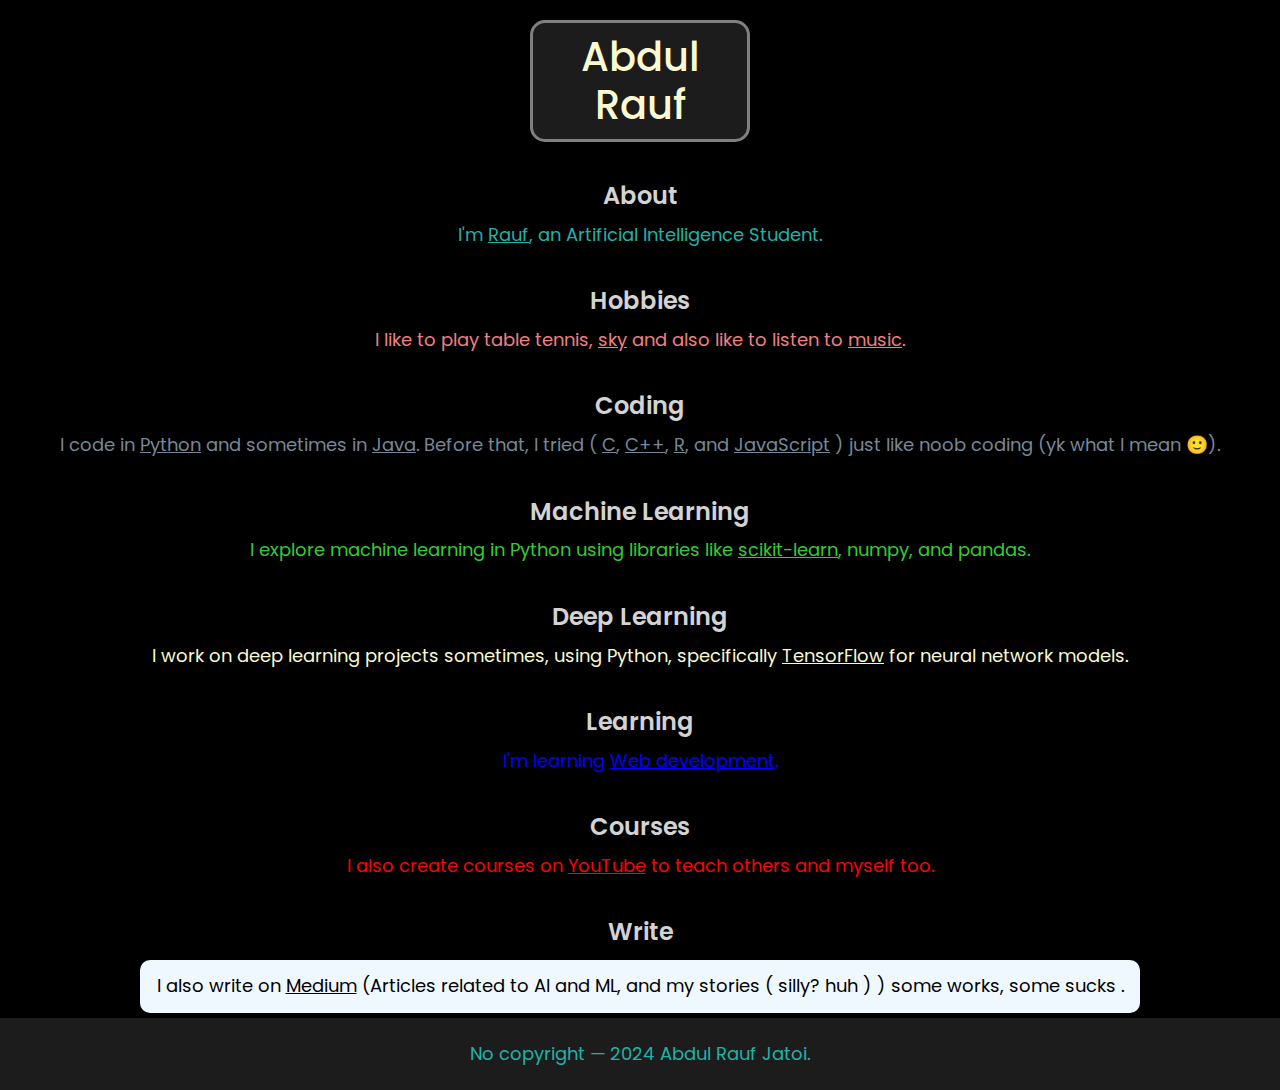
==== index.html @ 325817ca "done" ====
<!DOCTYPE html>
<html lang="en">
    <head>
        <meta charset="UTF-8">
        <meta name="viewport" content="width=device-width, initial-scale=1.0">
        <title> Me 🙂 </title>
        <link href="https://cdn.jsdelivr.net/npm/bootstrap@5.3.3/dist/css/bootstrap.min.css" rel="stylesheet" integrity="sha384-QWTKZyjpPEjISv5WaRU9OFeRpok6YctnYmDr5pNlyT2bRjXh0JMhjY6hW+ALEwIH" crossorigin="anonymous">
        <link href="https://fonts.googleapis.com/css2?family=Poppins:wght@300;400;600&display=swap" rel="stylesheet">
        <link rel="stylesheet" href="styles.css">
    </head>
    <body>
        <h1>Abdul Rauf</h1>
        <h4>About</h4>
        <p>I'm <a href="https://rauf-psi.vercel.app/">Rauf</a>, an Artificial Intelligence Student.</p>
        <h4>Hobbies</h4>
        <p id="pink">I like to play table tennis, <a href="https://www.thatskygame.com/">sky</a> and also like to listen to <a href="https://open.spotify.com/playlist/6G0TG4a2A2V7qwybVk9O2G?si=3ef2ab17ec194b6c">music</a>.</p>
        <h4>Coding</h4>
        <p id="purple">I code in <a href="https://www.python.org/doc/">Python</a> and sometimes in <a href="https://docs.oracle.com/javase/tutorial/">Java</a>. Before that, I tried ( <a href="https://devdocs.io/c/">C</a>, <a href="https://isocpp.org/">C++</a>, <a href="https://www.r-project.org/">R</a>, and <a href="https://developer.mozilla.org/en-US/docs/Web/JavaScript">JavaScript</a> ) just like noob coding (yk what I mean 🙂).</p>
        <h4>Machine Learning</h4>
        <p id="green">I explore machine learning in Python using libraries like <a href="https://scikit-learn.org/stable/">scikit-learn</a>, numpy, and pandas.</p>
        <h4>Deep Learning</h4>
        <p id="yellow">I work on deep learning projects sometimes, using Python, specifically <a href="https://www.tensorflow.org/">TensorFlow</a> for neural network models.</p>
        <h4>Learning</h4>
        <p id="darkblue">I'm learning <a href="https://cs50.harvard.edu/web/2020/">Web development</a>.</p>
        <h4>Courses</h4>
        <p id="red">I also create courses on <a href="https://www.youtube.com/@raufp11">YouTube</a> to teach others and myself too.</p>
        <h4>Write</h4>
        <p id="black">I also write on <a href="https://medium.com/@raufpokemon00">Medium</a> (Articles related to AI and ML, and my stories ( silly? huh  ) ) some works, some sucks .</p>
        <footer>
            <p>No copyright &mdash; 2024 Abdul Rauf Jatoi.</p>
        </footer>
    </body>
</html>
---- styles.css ----
body {
    font-family: 'Poppins', sans-serif;
    background-color: black;
    color: white;
    margin: 0;
    padding: 0;
    display: flex;
    flex-direction: column;
    min-height: 100vh;
}
h1 {
    text-align: center;
    border: 3px solid grey;
    width: 220px;
    margin: 20px auto;
    padding: 10px;
    border-radius: 15px;
    box-shadow: 0px 8px 15px rgba(0, 0, 0, 0.3);
    background-color: #1c1c1c;
    color: lightgoldenrodyellow;
}
h4 {
    color: lightgrey;
    text-align: center;
    margin-top: 20px;
    font-weight: 600;
}
p {
    font-size: 18px;
    color: lightseagreen;
    text-align: center;
    line-height: 1.8;
    padding: 0 20px;
}
#pink {
    color: lightcoral;
}
#purple {
    color: lightslategray;
}
#green {
    color: limegreen;
}
#yellow {
    color: lightgoldenrodyellow;
}
#darkblue {
    color: blue;
}
#red {
    color: red;
}
#black {
    color: black;
    background-color: aliceblue;
    width: 90%;
    max-width: 1000px;
    margin: 5px auto; 
    padding: 10px; 
    border-radius: 10px; 
    box-shadow: 0px 4px 10px rgba(0, 0, 0, 0.2); 
}
footer {
    margin-top: auto;
    padding: 20px;
    background-color: #1c1c1c;
    text-align: center;
    color: lightgrey;
    font-size: 14px;
}
footer p {
    margin: 0;
}
a {
    color: inherit;
    text-decoration: underline;
}
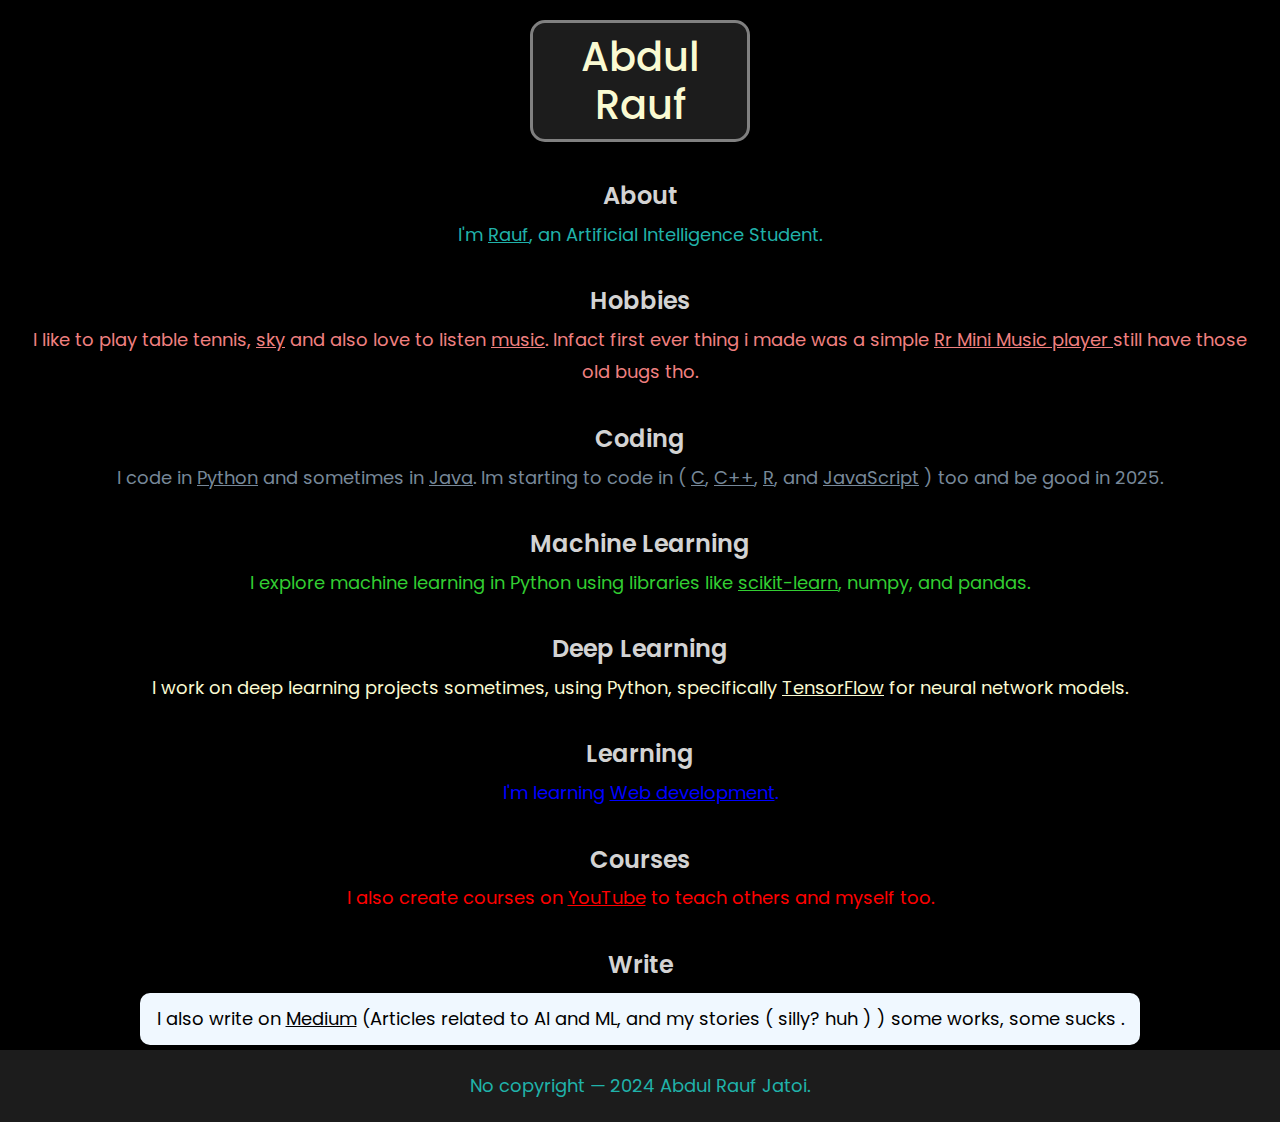
==== commit 08c492ab: "Update index.html" ====
--- a/index.html
+++ b/index.html
@@ -13,9 +13,9 @@
         <h4>About</h4>
         <p>I'm <a href="https://rauf-psi.vercel.app/">Rauf</a>, an Artificial Intelligence Student.</p>
         <h4>Hobbies</h4>
-        <p id="pink">I like to play table tennis, <a href="https://www.thatskygame.com/">sky</a> and also like to listen to <a href="https://open.spotify.com/playlist/6G0TG4a2A2V7qwybVk9O2G?si=3ef2ab17ec194b6c">music</a>.</p>
+        <p id="pink">I like to play table tennis, <a href="https://www.thatskygame.com/">sky</a> and also love to listen <a href="https://open.spotify.com/playlist/6G0TG4a2A2V7qwybVk9O2G?si=3ef2ab17ec194b6c">music</a>. Infact first ever thing i made was a simple <a href="https://rr-music.vercel.app/"> Rr Mini Music player </a> still have those old bugs tho. </p>
         <h4>Coding</h4>
-        <p id="purple">I code in <a href="https://www.python.org/doc/">Python</a> and sometimes in <a href="https://docs.oracle.com/javase/tutorial/">Java</a>. Before that, I tried ( <a href="https://devdocs.io/c/">C</a>, <a href="https://isocpp.org/">C++</a>, <a href="https://www.r-project.org/">R</a>, and <a href="https://developer.mozilla.org/en-US/docs/Web/JavaScript">JavaScript</a> ) just like noob coding (yk what I mean 🙂).</p>
+        <p id="purple">I code in <a href="https://www.python.org/doc/">Python</a> and sometimes in <a href="https://docs.oracle.com/javase/tutorial/">Java</a>. Im starting to code in  ( <a href="https://devdocs.io/c/">C</a>, <a href="https://isocpp.org/">C++</a>, <a href="https://www.r-project.org/">R</a>, and <a href="https://developer.mozilla.org/en-US/docs/Web/JavaScript">JavaScript</a> ) too and be good in 2025.</p>
         <h4>Machine Learning</h4>
         <p id="green">I explore machine learning in Python using libraries like <a href="https://scikit-learn.org/stable/">scikit-learn</a>, numpy, and pandas.</p>
         <h4>Deep Learning</h4>
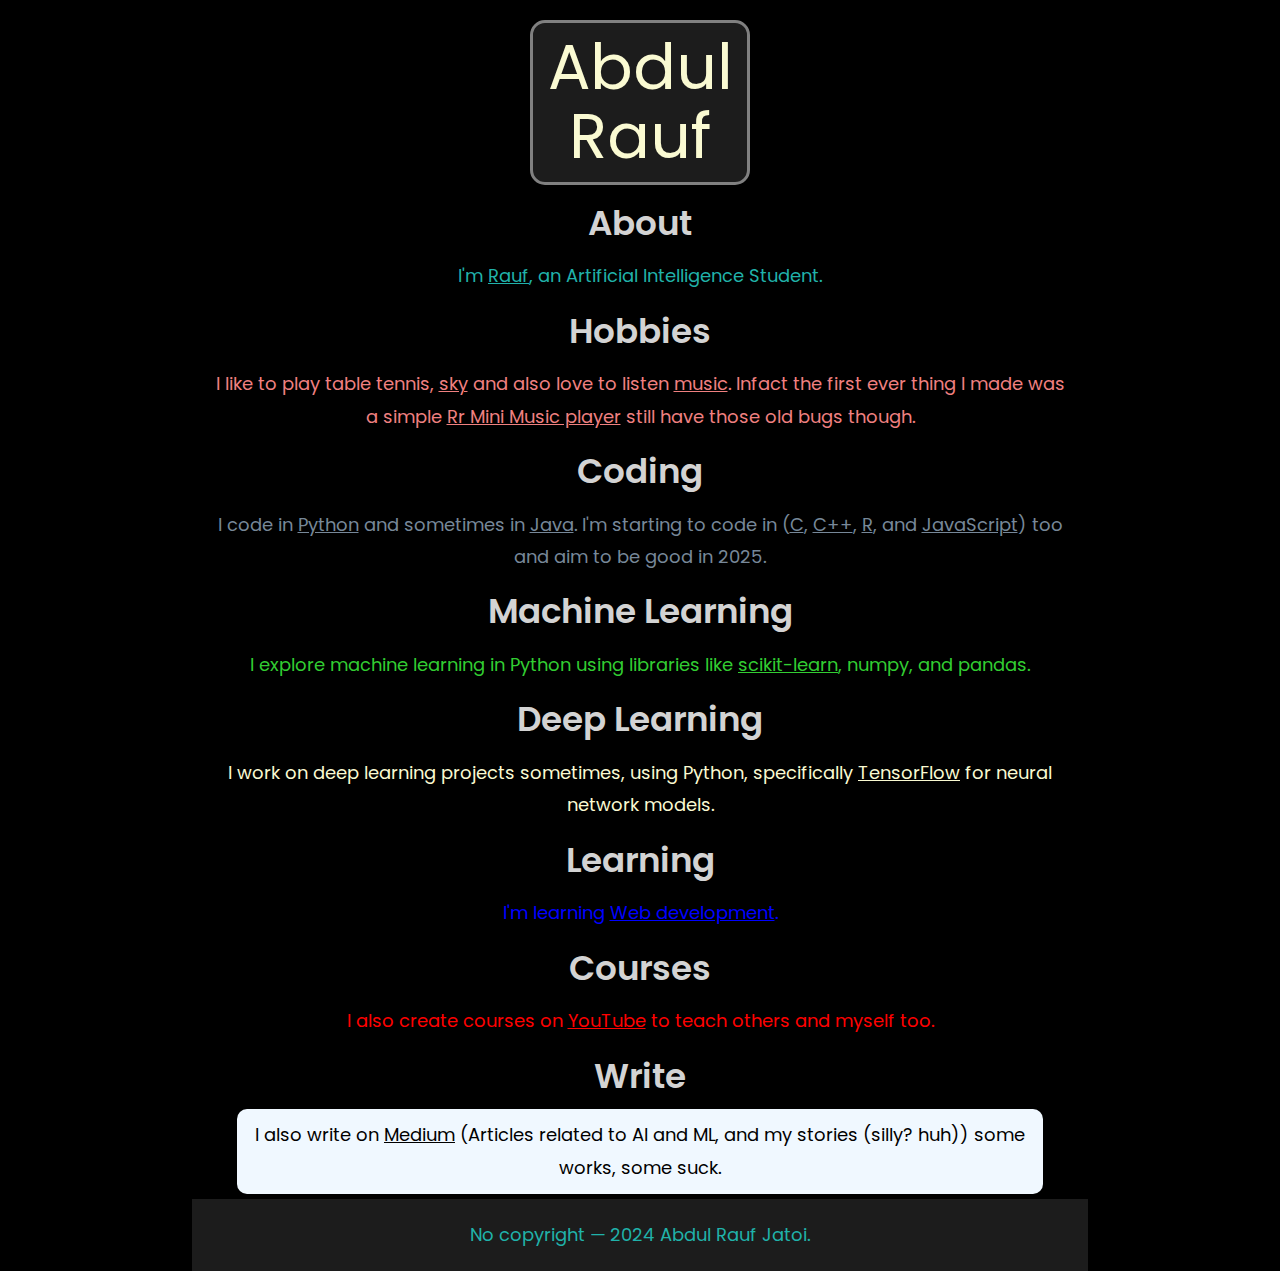
==== commit e25acbc4: "try some css libs" ====
--- a/index.html
+++ b/index.html
@@ -1,33 +1,43 @@
 <!DOCTYPE html>
 <html lang="en">
-    <head>
-        <meta charset="UTF-8">
-        <meta name="viewport" content="width=device-width, initial-scale=1.0">
-        <title> Me 🙂 </title>
-        <link href="https://cdn.jsdelivr.net/npm/bootstrap@5.3.3/dist/css/bootstrap.min.css" rel="stylesheet" integrity="sha384-QWTKZyjpPEjISv5WaRU9OFeRpok6YctnYmDr5pNlyT2bRjXh0JMhjY6hW+ALEwIH" crossorigin="anonymous">
-        <link href="https://fonts.googleapis.com/css2?family=Poppins:wght@300;400;600&display=swap" rel="stylesheet">
-        <link rel="stylesheet" href="styles.css">
-    </head>
-    <body>
-        <h1>Abdul Rauf</h1>
+<head>
+    <meta charset="UTF-8">
+    <meta name="viewport" content="width=device-width, initial-scale=1.0">
+    <title>Me 🙂</title>
+    <link href="https://fonts.googleapis.com/css2?family=Poppins:wght@300;400;600&display=swap" rel="stylesheet">
+    <link href="https://cdnjs.cloudflare.com/ajax/libs/materialize/1.0.0/css/materialize.min.css" rel="stylesheet">
+    <link rel="stylesheet" href="styles.css">
+</head>
+<body>
+    <div class="container">
+        <h1 class="center-align">Abdul Rauf</h1>
         <h4>About</h4>
         <p>I'm <a href="https://rauf-psi.vercel.app/">Rauf</a>, an Artificial Intelligence Student.</p>
+        
         <h4>Hobbies</h4>
-        <p id="pink">I like to play table tennis, <a href="https://www.thatskygame.com/">sky</a> and also love to listen <a href="https://open.spotify.com/playlist/6G0TG4a2A2V7qwybVk9O2G?si=3ef2ab17ec194b6c">music</a>. Infact first ever thing i made was a simple <a href="https://rr-music.vercel.app/"> Rr Mini Music player </a> still have those old bugs tho. </p>
+        <p id="pink">I like to play table tennis, <a href="https://www.thatskygame.com/">sky</a> and also love to listen <a href="https://open.spotify.com/playlist/6G0TG4a2A2V7qwybVk9O2G?si=3ef2ab17ec194b6c">music</a>. Infact the first ever thing I made was a simple <a href="https://rr-music.vercel.app/">Rr Mini Music player</a> still have those old bugs though.</p>
+        
         <h4>Coding</h4>
-        <p id="purple">I code in <a href="https://www.python.org/doc/">Python</a> and sometimes in <a href="https://docs.oracle.com/javase/tutorial/">Java</a>. Im starting to code in  ( <a href="https://devdocs.io/c/">C</a>, <a href="https://isocpp.org/">C++</a>, <a href="https://www.r-project.org/">R</a>, and <a href="https://developer.mozilla.org/en-US/docs/Web/JavaScript">JavaScript</a> ) too and be good in 2025.</p>
+        <p id="purple">I code in <a href="https://www.python.org/doc/">Python</a> and sometimes in <a href="https://docs.oracle.com/javase/tutorial/">Java</a>. I'm starting to code in (<a href="https://devdocs.io/c/">C</a>, <a href="https://isocpp.org/">C++</a>, <a href="https://www.r-project.org/">R</a>, and <a href="https://developer.mozilla.org/en-US/docs/Web/JavaScript">JavaScript</a>) too and aim to be good in 2025.</p>
+        
         <h4>Machine Learning</h4>
         <p id="green">I explore machine learning in Python using libraries like <a href="https://scikit-learn.org/stable/">scikit-learn</a>, numpy, and pandas.</p>
+        
         <h4>Deep Learning</h4>
         <p id="yellow">I work on deep learning projects sometimes, using Python, specifically <a href="https://www.tensorflow.org/">TensorFlow</a> for neural network models.</p>
+        
         <h4>Learning</h4>
         <p id="darkblue">I'm learning <a href="https://cs50.harvard.edu/web/2020/">Web development</a>.</p>
+        
         <h4>Courses</h4>
         <p id="red">I also create courses on <a href="https://www.youtube.com/@raufp11">YouTube</a> to teach others and myself too.</p>
+        
         <h4>Write</h4>
-        <p id="black">I also write on <a href="https://medium.com/@raufpokemon00">Medium</a> (Articles related to AI and ML, and my stories ( silly? huh  ) ) some works, some sucks .</p>
-        <footer>
+        <p id="black">I also write on <a href="https://medium.com/@raufpokemon00">Medium</a> (Articles related to AI and ML, and my stories (silly? huh)) some works, some suck.</p>
+        
+        <footer class="center-align">
             <p>No copyright &mdash; 2024 Abdul Rauf Jatoi.</p>
         </footer>
-    </body>
+    </div>
+</body>
 </html>
